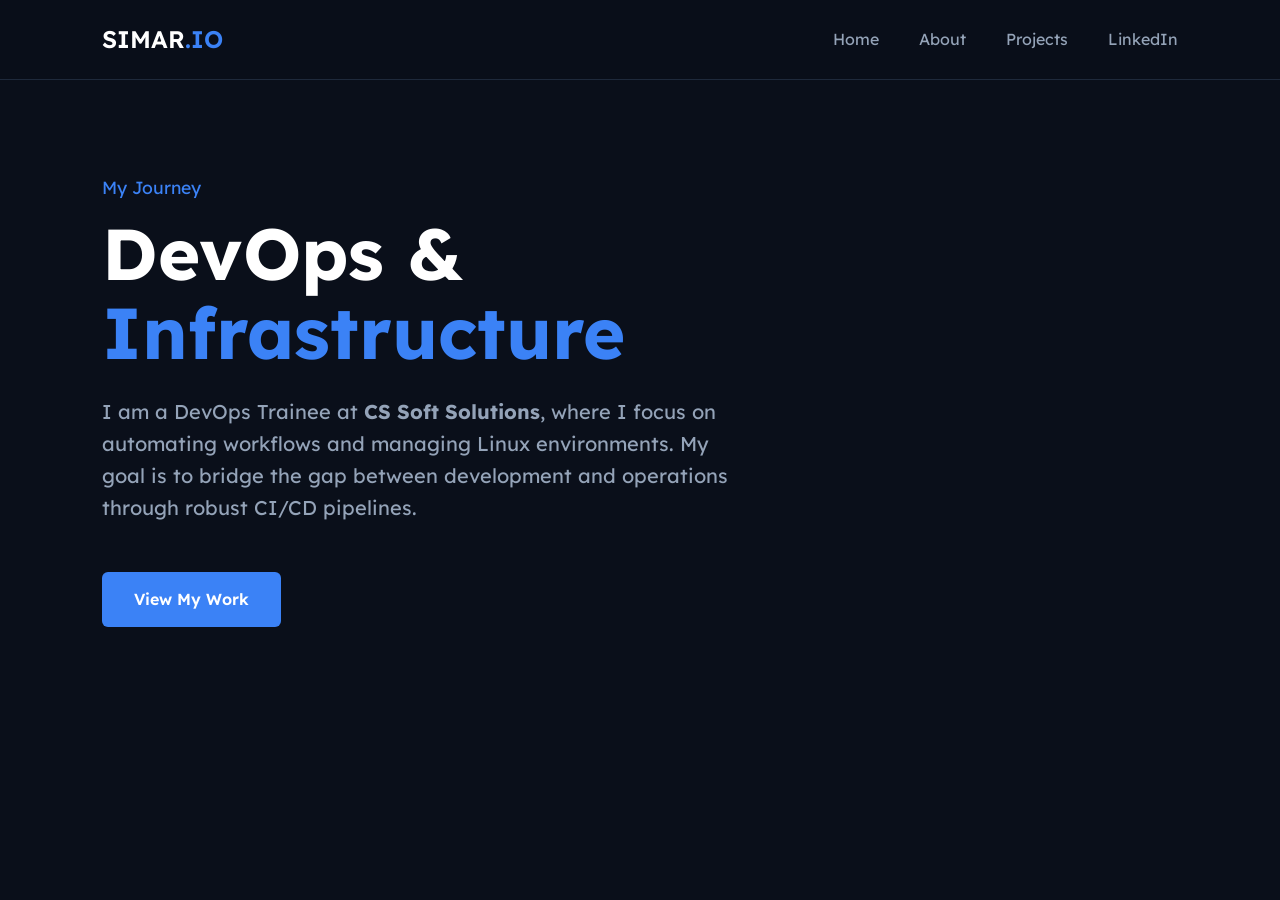
==== about.html @ eef801e3 "enhanced the project" ====
<!DOCTYPE html>
<html lang="en">
<head>
    <meta charset="UTF-8">
    <meta name="viewport" content="width=device-width, initial-scale=1.0">
    <title>About | Simarpreet Singh</title>
    <link href="https://fonts.googleapis.com/css2?family=Lexend:wght@300;400;600&display=swap" rel="stylesheet">
    <link rel="stylesheet" href="style.css">
</head>
<body>
    <header>
        <nav>
            <div class="logo">SIMAR<span>.IO</span></div>
            <div class="menu-toggle" id="mobile-menu">
                <span class="bar"></span>
                <span class="bar"></span>
                <span class="bar"></span>
            </div>
            <ul class="nav-list">
                <li><a href="index.html">Home</a></li>
                <li><a href="about.html">About</a></li>
                <li><a href="projects.html">Projects</a></li>
                <li><a href="https://linkedin.com/..." target="_blank">LinkedIn</a></li>
            </ul>
        </nav>
    </header>

    <main id="hero">
        <div class="hero-content">
            <p class="pre-title">My Journey</p>
            <h1>DevOps & <span>Infrastructure</span></h1>
            <p class="description">
                I am a DevOps Trainee at <strong>CS Soft Solutions</strong>, where I focus on automating workflows and managing Linux environments. My goal is to bridge the gap between development and operations through robust CI/CD pipelines.
            </p>
            <div class="hero-btns">
                <a href="projects.html" class="btn">View My Work</a>
            </div>
        </div>
    </main>

    <script src="script.js"></script>
</body>
</html>
---- style.css ----
/* --- 1. VARIABLES & RESET --- */
:root {
    --bg-dark: #0a0f1a;
    --card-bg: #161e2d;
    --accent-blue: #3b82f6;
    --text-white: #ffffff;
    --text-gray: #94a3b8;
    --font-main: 'Lexend', sans-serif;
    --nav-height: 80px;
}

* {
    box-sizing: border-box;
    margin: 0;
    padding: 0;
}

body {
    background-color: var(--bg-dark);
    color: var(--text-white);
    font-family: var(--font-main);
    line-height: 1.6;
    scroll-behavior: smooth;
    overflow-x: hidden;
}

/* --- 2. NAVIGATION --- */
header {
    width: 100%;
    height: var(--nav-height);
    background-color: rgba(10, 15, 26, 0.95);
    backdrop-filter: blur(10px);
    position: fixed;
    top: 0;
    z-index: 1000;
    border-bottom: 1px solid #1e293b;
    display: flex;
    align-items: center;
}

nav {
    display: flex;
    justify-content: space-between;
    align-items: center;
    width: 100%;
    padding: 0 8%;
}

.logo {
    font-size: 1.5rem;
    font-weight: 600;
    cursor: pointer;
}

.logo span { color: var(--accent-blue); }

.nav-list {
    display: flex;
    list-style: none;
    gap: 2.5rem;
}

.nav-list a {
    text-decoration: none;
    color: var(--text-gray);
    font-weight: 400;
    transition: 0.3s;
}

.nav-list a:hover { color: var(--accent-blue); }

/* --- 3. MOBILE MENU TOGGLE --- */
.menu-toggle {
    display: none; /* Hidden on Desktop */
    flex-direction: column;
    cursor: pointer;
    gap: 6px;
    z-index: 1001;
}

.bar {
    width: 28px;
    height: 3px;
    background-color: var(--text-white);
    transition: 0.3s ease;
    border-radius: 2px;
}

/* --- 4. HERO SECTION --- */
#hero {
    padding: calc(var(--nav-height) + 5rem) 8% 5rem;
    min-height: 80vh;
    display: flex;
    flex-direction: column;
    justify-content: center;
    max-width: 1100px;
}

.pre-title {
    color: var(--accent-blue);
    font-size: 1.1rem;
    margin-bottom: 0.8rem;
    font-weight: 400;
}

h1 {
    font-size: clamp(2.5rem, 8vw, 4.5rem);
    line-height: 1.1;
    margin-bottom: 1.5rem;
    font-weight: 700;
}

h1 span { color: var(--accent-blue); }

.description {
    font-size: clamp(1rem, 2vw, 1.25rem);
    color: var(--text-gray);
    margin-bottom: 3rem;
    max-width: 650px;
}

.hero-btns {
    display: flex;
    flex-wrap: wrap;
    gap: 1.2rem;
}

.btn {
    padding: 0.9rem 2rem;
    background: var(--accent-blue);
    color: white;
    text-decoration: none;
    border-radius: 6px;
    font-weight: 600;
    transition: all 0.3s ease;
    text-align: center;
}

.btn.secondary {
    background: transparent;
    border: 1px solid var(--accent-blue);
    color: var(--accent-blue);
}

.btn:hover {
    transform: translateY(-4px);
    box-shadow: 0 10px 25px rgba(59, 130, 246, 0.25);
}

/* --- 5. SKILLS & PROJECTS --- */
#skills, #projects { padding: 6rem 8%; }

h2 {
    font-size: 2rem;
    margin-bottom: 3rem;
    position: relative;
}

.skills-container {
    display: flex;
    flex-wrap: wrap;
    gap: 1rem;
}

.skill-tag {
    background: var(--card-bg);
    padding: 0.6rem 1.5rem;
    border: 1px solid #2d3748;
    border-radius: 30px;
    color: var(--accent-blue);
    font-size: 0.95rem;
}

.project-grid {
    display: grid;
    grid-template-columns: repeat(auto-fit, minmax(320px, 1fr));
    gap: 2.5rem;
}

.project-card {
    background: var(--card-bg);
    padding: 2.5rem;
    border-radius: 16px;
    border: 1px solid #2d3748;
    position: relative;
    transition: 0.4s ease;
    display: flex;
    flex-direction: column;
}

.project-card:hover {
    border-color: var(--accent-blue);
    transform: translateY(-10px);
}

.status-badge {
    position: absolute;
    top: 25px;
    right: 25px;
    background: #22c55e;
    color: white;
    padding: 0.25rem 0.8rem;
    border-radius: 4px;
    font-size: 0.7rem;
    font-weight: 700;
}

.tech-stack {
    margin: 1.5rem 0;
    display: flex;
    flex-wrap: wrap;
    gap: 0.6rem;
}

.tech-stack span {
    font-size: 0.75rem;
    color: var(--accent-blue);
    background: rgba(59, 130, 246, 0.1);
    padding: 0.3rem 0.7rem;
    border-radius: 5px;
}

.project-link {
    text-decoration: none;
    color: white;
    font-weight: 600;
    margin-top: auto;
    display: flex;
    align-items: center;
    gap: 5px;
}

/* --- 6. FOOTER --- */
footer {
    padding: 4rem 8%;
    text-align: center;
    color: var(--text-gray);
    border-top: 1px solid #1e293b;
}

/* --- 7. RESPONSIVE MEDIA QUERIES --- */
@media (max-width: 768px) {
    .menu-toggle {
        display: flex; /* Show Hamburger on Mobile */
    }

    .nav-list {
        position: fixed;
        top: var(--nav-height);
        left: -100%; /* Hidden off-screen */
        width: 100%;
        height: calc(100vh - var(--nav-height));
        background-color: var(--bg-dark);
        flex-direction: column;
        align-items: center;
        padding-top: 4rem;
        transition: 0.4s ease-in-out;
        z-index: 999;
    }

    .nav-list.active {
        left: 0; /* Slide in Menu */
    }

    #hero {
        padding-top: 10rem;
        text-align: center;
    }

    .hero-btns {
        justify-content: center;
    }

    .btn {
        width: 100%;
    }

    .project-grid {
        grid-template-columns: 1fr;
    }
}
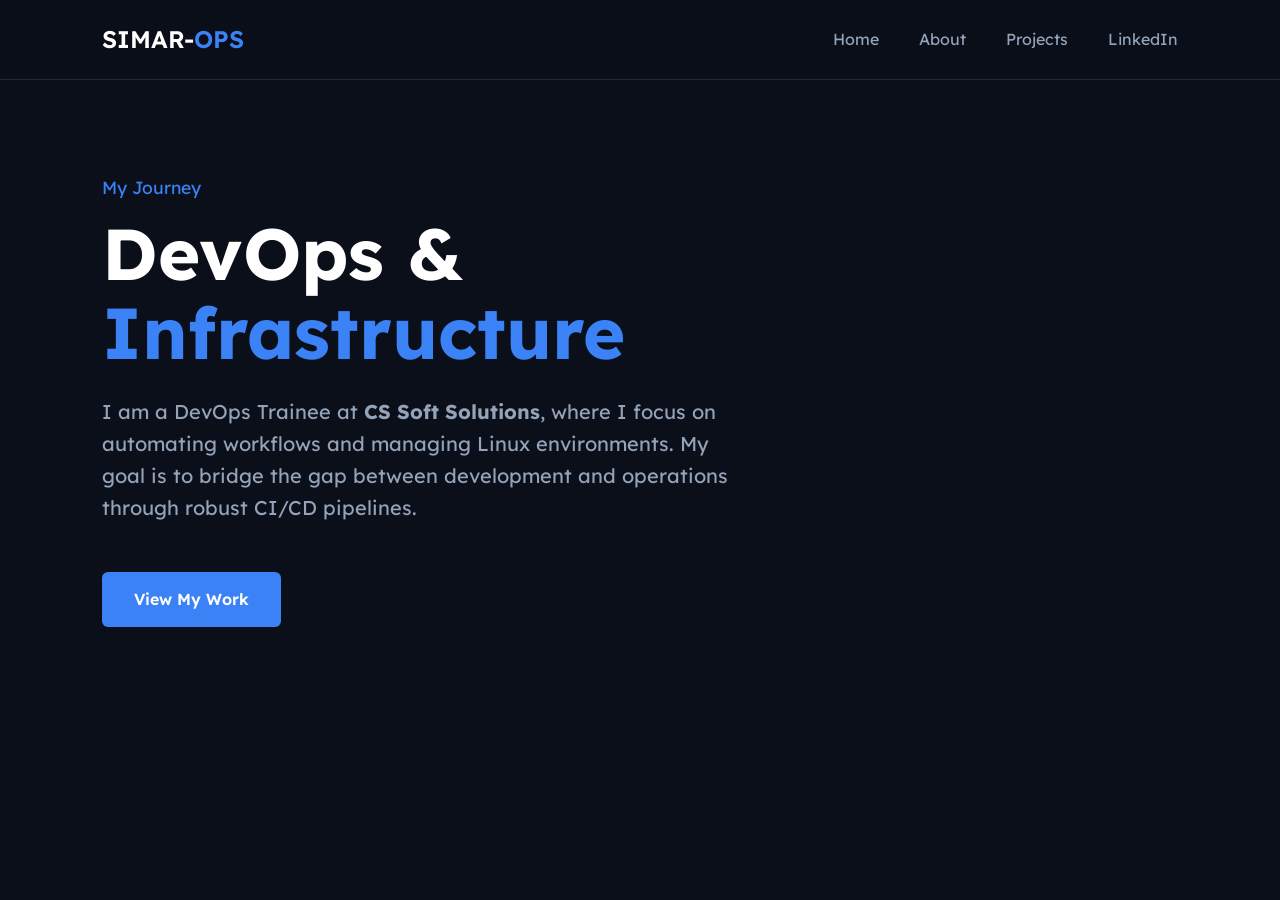
==== commit 185464ac: "changed logo name" ====
--- a/about.html
+++ b/about.html
@@ -10,7 +10,7 @@
 <body>
     <header>
         <nav>
-            <div class="logo">SIMAR<span>.IO</span></div>
+            <div class="logo">SIMAR-<span>OPS</span></div>
             <div class="menu-toggle" id="mobile-menu">
                 <span class="bar"></span>
                 <span class="bar"></span>
@@ -20,7 +20,7 @@
                 <li><a href="index.html">Home</a></li>
                 <li><a href="about.html">About</a></li>
                 <li><a href="projects.html">Projects</a></li>
-                <li><a href="https://linkedin.com/..." target="_blank">LinkedIn</a></li>
+<li><a href="https://www.linkedin.com/in/simar-ops/" target="_blank" rel="noopener noreferrer">LinkedIn</a></li>
             </ul>
         </nav>
     </header>
